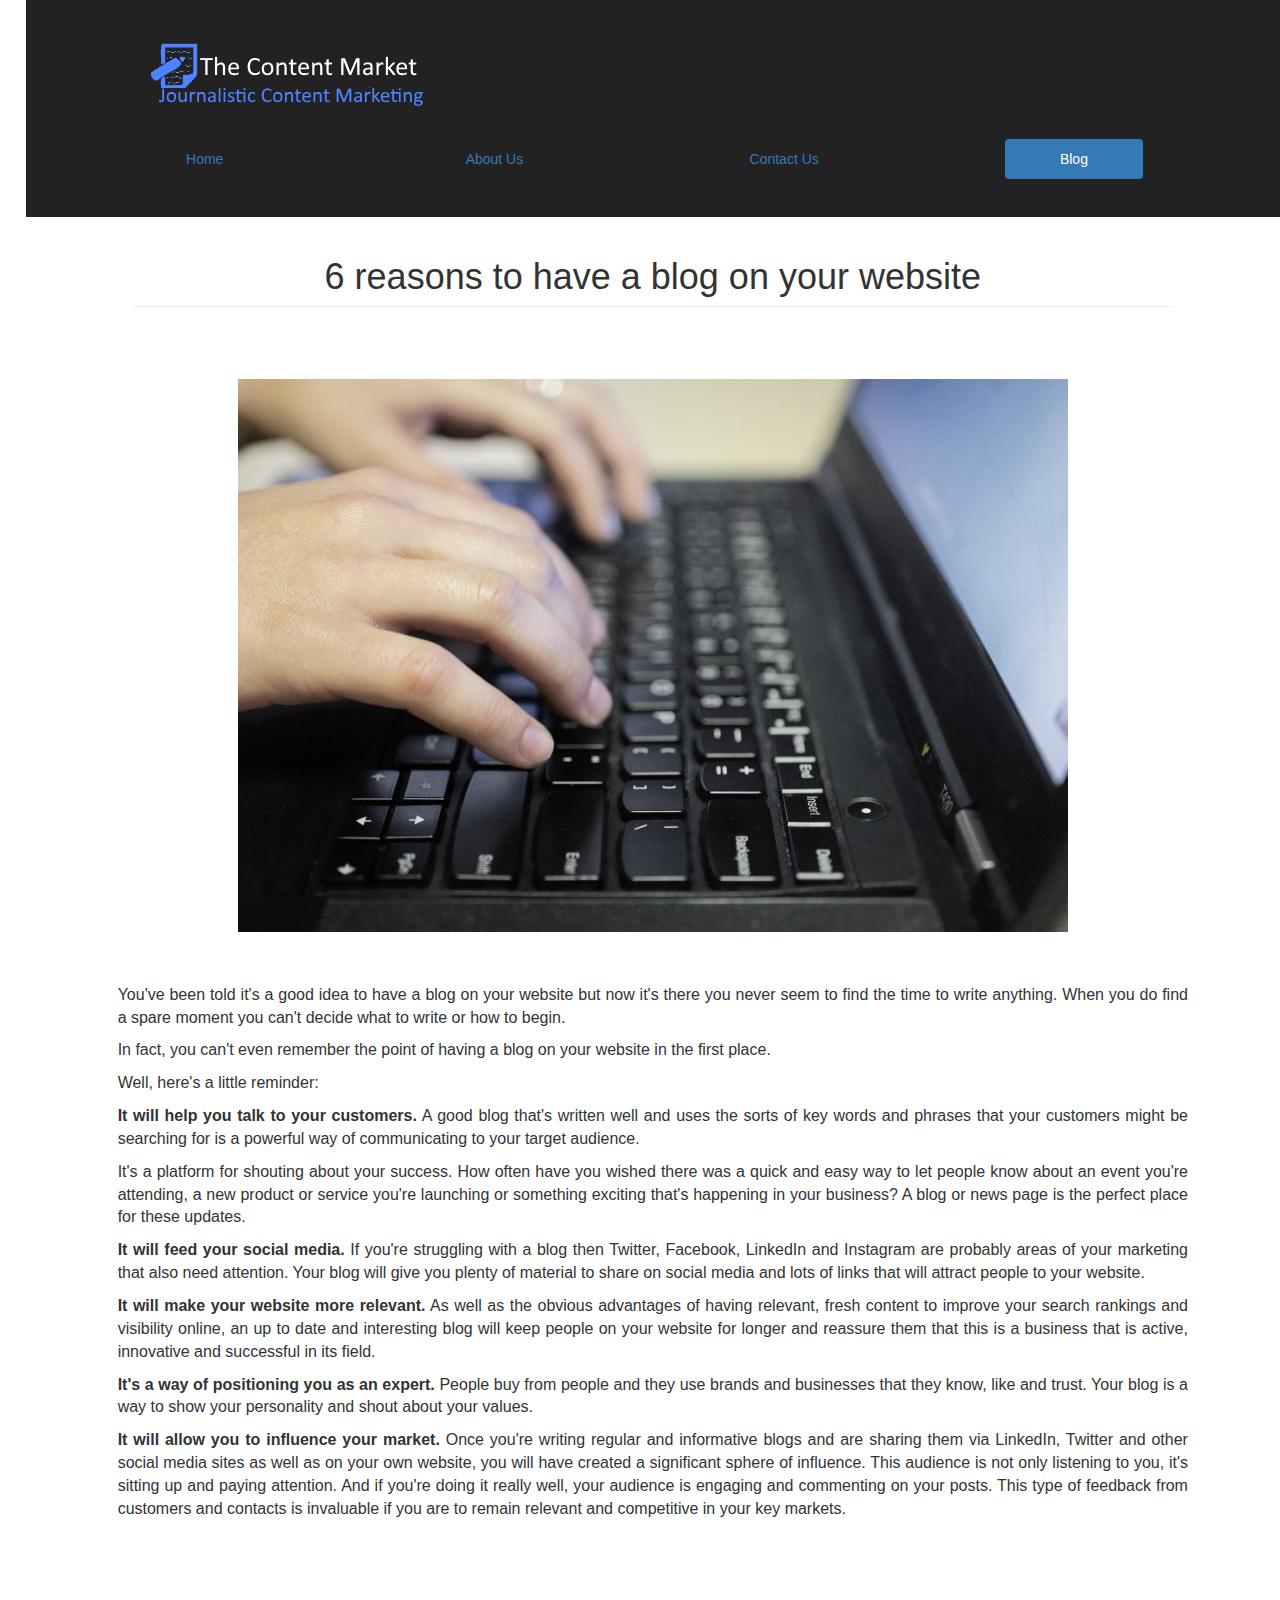
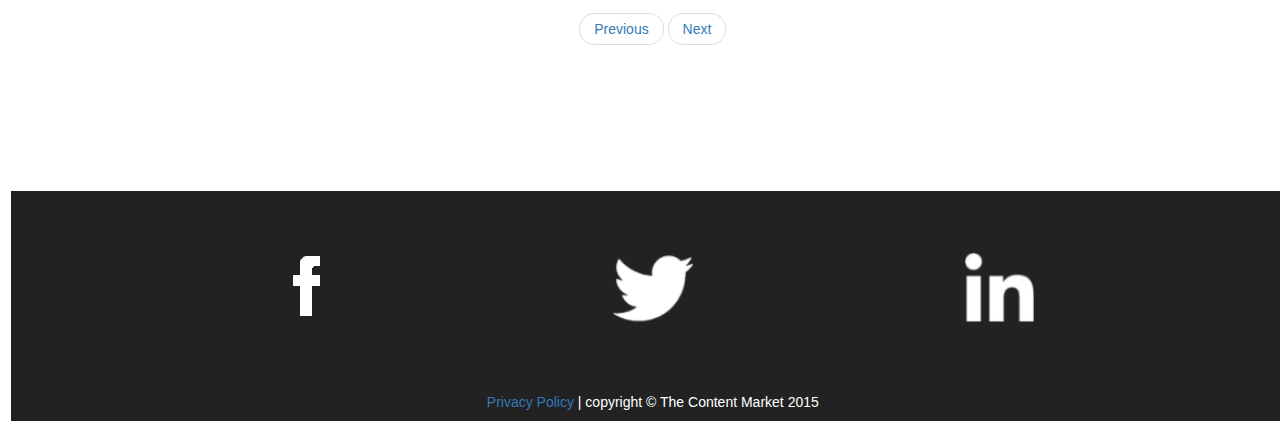
==== 6-reasons-to-have-a-blog.html @ 77f4c16c "Our First Commit :D" ====
<html>
	<head>
        <meta name="viewport" content="width=device-width, initial-scale=1">
	<title> The Content Market - Home </title>
	<link rel="stylesheet" type="text/css" href="css/bootstrap.css">
	<link rel="stylesheet" type="text/css" href="css/style.css">
	
	<script src="js/npm.js"></script>
	<script src="https://ajax.googleapis.com/ajax/libs/jquery/1.11.3/jquery.min.js"></script>
	</head>
	<body style="padding-left: 2%">
	<script src="js/bootstrap.min.js"></script>
		<div class="row navbar-inverse">
			<div class="col-xs-12 top hidden-sm hidden-md hidden-lg">
				<div class="col-xs-8">
				<img src="img/logo.png" style="text-align: left" class="img-responsive">
				</div>
				<ul class="nav nav-pills col-xs-4">
					<li class="dropdown pull-right">
						<a href="#" data-toggle="dropdown" class="dropdown-toggle"><span class="glyphicon glyphicon-th-large"></span> <b class="caret"></b></a>
						<ul class="dropdown-menu">
							<li><a href="index.html">Home</li>
							<li><a href="contact.html">Contact Us</a></li>
							<li><a href="about.html">About Us</a></li>
						</ul>
					</li>
				</ul>
				</div>
			</div> <!-- navbar -->
			<div class="col-xs-12 top hidden-xs black" style="width: 100%">
                <div style="padding-left: 10%">
                    <img src="img/logo.png" style="text-align: left">
                    <div class="row" style="padding-top: 3%">
                    <ul class="nav nav-pills center">
                    <div class="col-sm-3 nav nav-pills">
                    <li role="presentation" style="width: 50%; text-align: center"><a href="index.html">Home</a></li>
                    </div>
                    <div class="col-sm-3 nav nav-pills">
                    <li role="presentation" style="width: 50%; text-align: center"><a href="about.html">About Us</a></li>
                    </div>
                    <div class="col-sm-3 nav nav-pills">
                    <li role="presentation" style="width: 50%; text-align: center"><a href="contact.html">Contact Us</a></li>
                    </div>
                    <div class="col-sm-3 nav nav-pills">
                    <li role="presentation" class="active" style="width: 50%; text-align: center"><a href="blog.html">Blog</a></li>
                    </div>
                    </ul>
                    </div>
                </div>
			</div>
		</div>
    </div>
    <div class="row padding-5">
        <div class="col-xs-10 col-xs-offset-1">
        <h1 class="page-header center">6 reasons to have a blog on your website</h1>
            <div class="row center padding-5">
            <img src="img/blog-large.jpg">
            </div>
            <div class="row justify" style="font-size: 16px">
                <p>You've been told it's a good idea to have a blog on your website but now it's there you never seem to find the time to write anything.
                    When you do find a spare moment you can't decide what to write or how to begin.</p>

                <p>In fact, you can't even remember the point of having a blog on your website in the first place.</p>

                <p>Well, here's a little reminder:</p>

                <p><span class="blog-bullet"><strong>It will help you talk to your customers.</strong></span> A good blog that's written well and uses the sorts of key words and phrases that your customers might be searching for is a powerful way of communicating to your target audience.</p>
                <p><span>It's a platform for shouting about your success.</span> How often have you wished there was a quick and easy way to let people know about an event you're attending,
                    a new product or service you're launching or something exciting that's happening in your business?
                    A blog or news page is the perfect place for these updates.</p>
                
                <p><span><strong>It will feed your social media.</strong></span> If you're struggling with a blog then Twitter, Facebook,
                    LinkedIn and Instagram are probably areas of your marketing that also need attention.
                    Your blog will give you plenty of material to share on social media and lots of links that will attract people to your website.</p>

                <p><span><strong>It will make your website more relevant.</strong></span> As well as the obvious advantages of having relevant, fresh content to improve your search rankings and visibility online,
                    an up to date and interesting blog will keep people on your website for longer and reassure them that this is a business that is active, innovative and successful in its field.</p>
                
                <p><span><strong>It's a way of positioning you as an expert.</strong></span> People buy from people and they use brands and businesses that they know, like and trust. 
                    Your blog is a way to show your personality and shout about your values.
                    
                <p><span><strong>It will allow you to influence your market.</strong></span> Once you're writing regular and informative blogs and are sharing them via LinkedIn, Twitter and other social media sites
                    as well as on your own website, you will have created a significant sphere of influence. This audience is not only listening to you, it's sitting up and paying attention.
                    And if you're doing it really well, your audience is engaging and commenting on your posts. This type of feedback from customers and contacts is invaluable if you are to
                    remain relevant and competitive in your key markets.</p>
            </div>
        </div>
    </div>
    </div>
    <div class="row">
        <nav>
            <ul class="pager">
                <li><a href="why-apostrophes-are-like-shoes.html">Previous</a></li>
                <li><a href="why-apostrophes-are-like-shoes.html">Next</a></li>
            </ul>
        </nav>
    </div>
    <div class="padding-5"></div>
    <div class="row padding-5 black">
        <div class="col-xs-10 col-xs-offset-1">
            <div class="col-xs-4 center">
                <a href="http://facebook.com"><img src="img/fb-w.png"></a>
            </div>
            <div class="col-xs-4 center">
                <a href="http://twitter.com"><img src="img/twitter-w.png"></a>
            </div>
            <div class="col-xs-4 center">
                <a href="http://linkedin.com"><img src="img/linkedin-w.png"></a>
            </div>             
        </div>
    </div>
    <div class="row" style="background-color: #222222">
        <div class="center col-xs-12">
            <h5 class="white"><a href="privacy.html">Privacy Policy</a> | copyright &copy; The Content Market 2015</h5>
        </div>
    </div>
	</body>
</html>
---- css/style.css ----
.top{
padding: 3% 0%;
}
.center{
    text-align: center;
}
.glyphicon-large{
    font-size: 72px
}
html { font-family: 'Century Gothic', Arial, sans-serif; font-size: 24px; font-style: normal; font-variant: normal;}

.iconbox{border-right-color:#DCDCDC;border-right-style:dashed;width:25%;}
.iconboxsm{border-bottom-color:#DCDCDC;border-bottom-style:dashed;width:100%;padding: 3%: 0%}
.white{
    color: white;
}
.justify{
text-align: justify
}

.padding-3{
padding: 3% 0%;
}
.padding-1{
padding: 1% 0%;
}
.padding-2{
padding: 2% 0%;
}
.padding-4{
padding: 4% 0%;
}
.padding-5{
padding: 5% 0%;
}
.black{background-color: #222222}
.blog-sample{font-size: 12px}
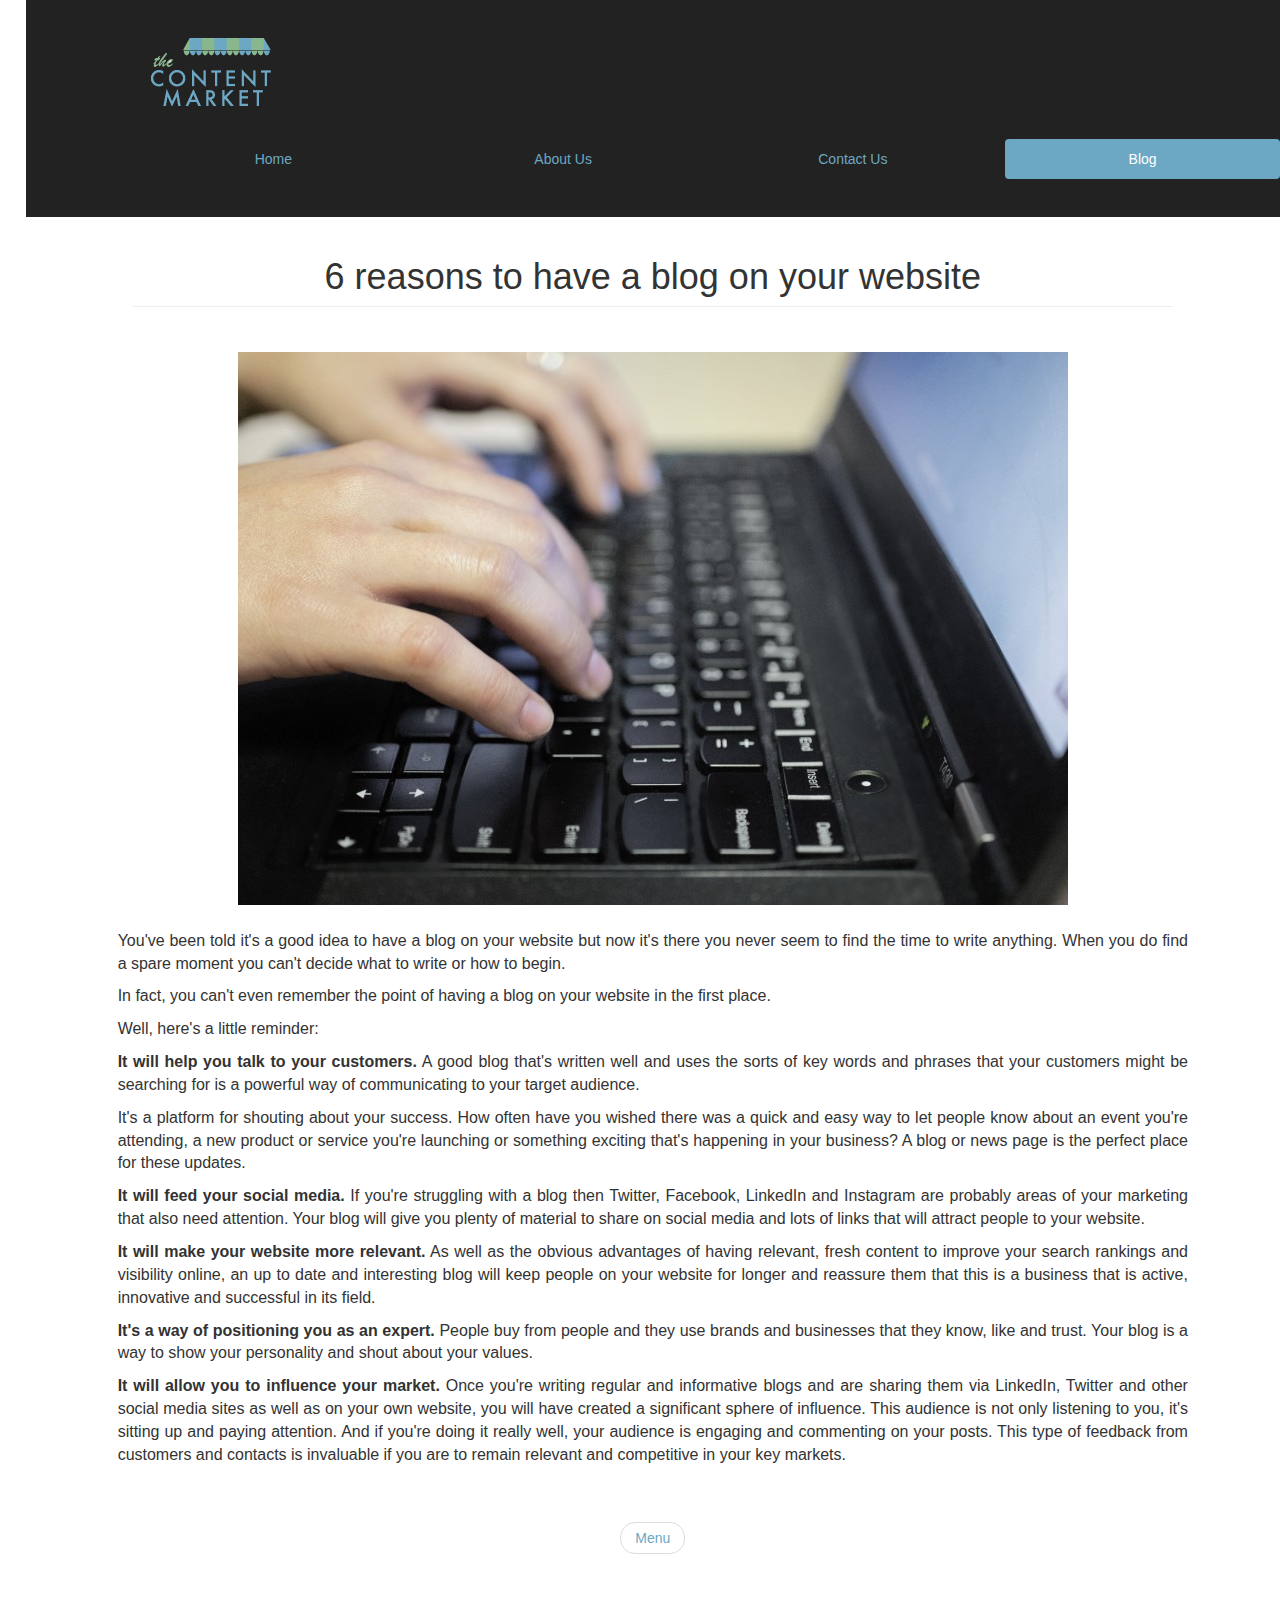
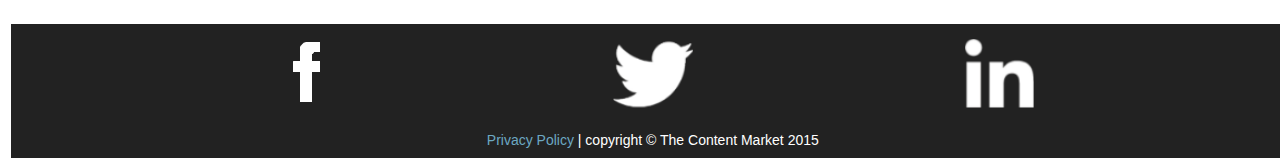
==== commit 342c64fd: "navbar widths and ASCII fix" ====
--- a/6-reasons-to-have-a-blog.html
+++ b/6-reasons-to-have-a-blog.html
@@ -33,16 +33,16 @@
                     <div class="row" style="padding-top: 3%">
                     <ul class="nav nav-pills center">
                     <div class="col-sm-3 nav nav-pills">
-                    <li role="presentation" style="width: 50%; text-align: center"><a href="index.html">Home</a></li>
+                    <li role="presentation" style="width: 100%; text-align: center"><a href="index.html">Home</a></li>
                     </div>
                     <div class="col-sm-3 nav nav-pills">
-                    <li role="presentation" style="width: 50%; text-align: center"><a href="about.html">About Us</a></li>
+                    <li role="presentation" style="width: 100%; text-align: center"><a href="about.html">About Us</a></li>
                     </div>
                     <div class="col-sm-3 nav nav-pills">
-                    <li role="presentation" style="width: 50%; text-align: center"><a href="contact.html">Contact Us</a></li>
+                    <li role="presentation" style="width: 100%; text-align: center"><a href="contact.html">Contact Us</a></li>
                     </div>
                     <div class="col-sm-3 nav nav-pills">
-                    <li role="presentation" class="active" style="width: 50%; text-align: center"><a href="blog.html">Blog</a></li>
+                    <li role="presentation" class="active" style="width: 100%; text-align: center"><a href="blog.html">Blog</a></li>
                     </div>
                     </ul>
                     </div>
@@ -90,28 +90,27 @@
     <div class="row">
         <nav>
             <ul class="pager">
-                <li><a href="why-apostrophes-are-like-shoes.html">Previous</a></li>
-                <li><a href="why-apostrophes-are-like-shoes.html">Next</a></li>
+                <li><a href="blog.html">Menu</a></li>
             </ul>
         </nav>
     </div>
     <div class="padding-5"></div>
-    <div class="row padding-5 black">
+    <div class="row padding-3 black">
         <div class="col-xs-10 col-xs-offset-1">
             <div class="col-xs-4 center">
-                <a href="http://facebook.com"><img src="img/fb-w.png"></a>
+                <a href="http://facebook.com/TheContentMarket"><img src="img/fb-w.png"></a>
             </div>
             <div class="col-xs-4 center">
-                <a href="http://twitter.com"><img src="img/twitter-w.png"></a>
+                <a href="https://twitter.com/Content_Market_"><img src="img/twitter-w.png"></a>
             </div>
             <div class="col-xs-4 center">
-                <a href="http://linkedin.com"><img src="img/linkedin-w.png"></a>
+                <a href=" https://www.linkedin.com/company/the-content-market"><img src="img/linkedin-w.png"></a>
             </div>             
         </div>
     </div>
     <div class="row" style="background-color: #222222">
         <div class="center col-xs-12">
-            <h5 class="white"><a href="privacy.html">Privacy Policy</a> | copyright &copy; The Content Market 2015</h5>
+            <h5 class="white"><a href="assets/content-market-privacy-policy.docx">Privacy Policy</a> | copyright &copy; The Content Market 2015</h5>
         </div>
     </div>
 	</body>
--- a/css/style.css
+++ b/css/style.css
@@ -19,19 +19,19 @@
 }
 
 .padding-3{
-padding: 3% 0%;
+padding: 15px 0%;
 }
 .padding-1{
-padding: 1% 0%;
+padding: 5px 0%;
 }
 .padding-2{
-padding: 2% 0%;
+padding: 10px 0%;
 }
 .padding-4{
-padding: 4% 0%;
+padding: 20px 0%;
 }
 .padding-5{
-padding: 5% 0%;
+padding: 25px 0%;
 }
 .black{background-color: #222222}
 .blog-sample{font-size: 12px}
